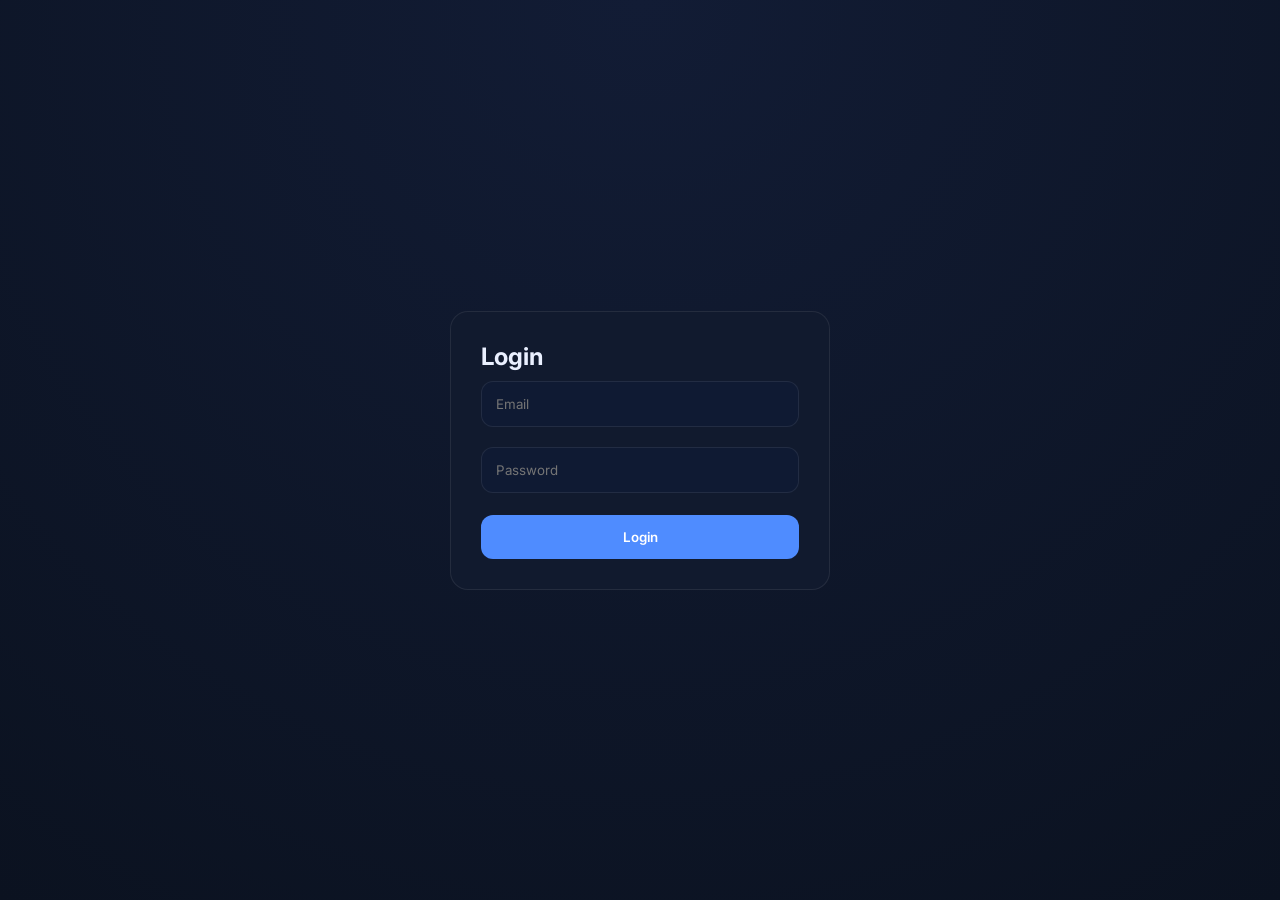
==== index.html @ b1f77ae4 "Add files via upload" ====
<!DOCTYPE html>
<html>
<head>
  <title>Login</title>
  <link rel="stylesheet" href="style.css">
</head>
<body>

<div class="auth-container">
  <div class="auth-box">

    <h2>Login</h2>

    <input id="email" placeholder="Email">
    <input id="password" type="password" placeholder="Password">

    <button onclick="login()">Login</button>

    <p id="err"></p>

  </div>
</div>

<script>
function login() {
  const email = document.getElementById("email").value;
  const pass = document.getElementById("password").value;

  if(email === "theethanerivers@gmail.com" && pass === "Incredibleman") {
    sessionStorage.setItem("loggedIn","true");
    window.location.href = "dashboard.html";
  } else {
    document.getElementById("err").innerText = "Wrong login";
  }
}
</script>

</body>
</html>
---- style.css ----
@import url('https://fonts.googleapis.com/css2?family=Inter:wght@300;400;500;600;700;800&display=swap');

:root {
  --bg: #0b1220;
  --card: #111a2e;
  --card2: #0f1a33;
  --text: #eaf0ff;
  --muted: #9fb0d0;
  --primary: #4f8cff;
  --success: #22c55e;
  --danger: #ef4444;
  --border: rgba(255,255,255,0.08);
}

* {
  margin: 0;
  padding: 0;
  box-sizing: border-box;
  font-family: 'Inter', sans-serif;
}

body {
  background: radial-gradient(circle at top, #121c35, var(--bg));
  color: var(--text);
}

.auth-container {
  height: 100vh;
  display: flex;
  justify-content: center;
  align-items: center;
}

.auth-box {
  width: 380px;
  background: var(--card);
  padding: 30px;
  border-radius: 18px;
  border: 1px solid var(--border);
}

input {
  width: 100%;
  padding: 14px;
  margin: 10px 0;
  border-radius: 12px;
  border: 1px solid var(--border);
  background: var(--card2);
  color: var(--text);
}

button {
  width: 100%;
  padding: 14px;
  margin-top: 12px;
  border: none;
  border-radius: 12px;
  background: var(--primary);
  color: white;
  font-weight: 600;
  cursor: pointer;
}

.sidebar {
  position: fixed;
  width: 260px;
  height: 100vh;
  background: var(--card);
  padding: 20px;
  border-right: 1px solid var(--border);
}

.sidebar a {
  display: block;
  padding: 12px;
  color: var(--muted);
  text-decoration: none;
}

.main {
  margin-left: 260px;
  padding: 24px;
}

.card {
  background: var(--card);
  padding: 18px;
  border-radius: 16px;
  border: 1px solid var(--border);
  margin-bottom: 16px;
}

.balance {
  font-size: 34px;
  font-weight: 800;
}

.row {
  display: flex;
  gap: 10px;
  margin-top: 10px;
}

.small-btn {
  padding: 10px;
  background: rgba(255,255,255,0.06);
  border: 1px solid var(--border);
  border-radius: 10px;
}
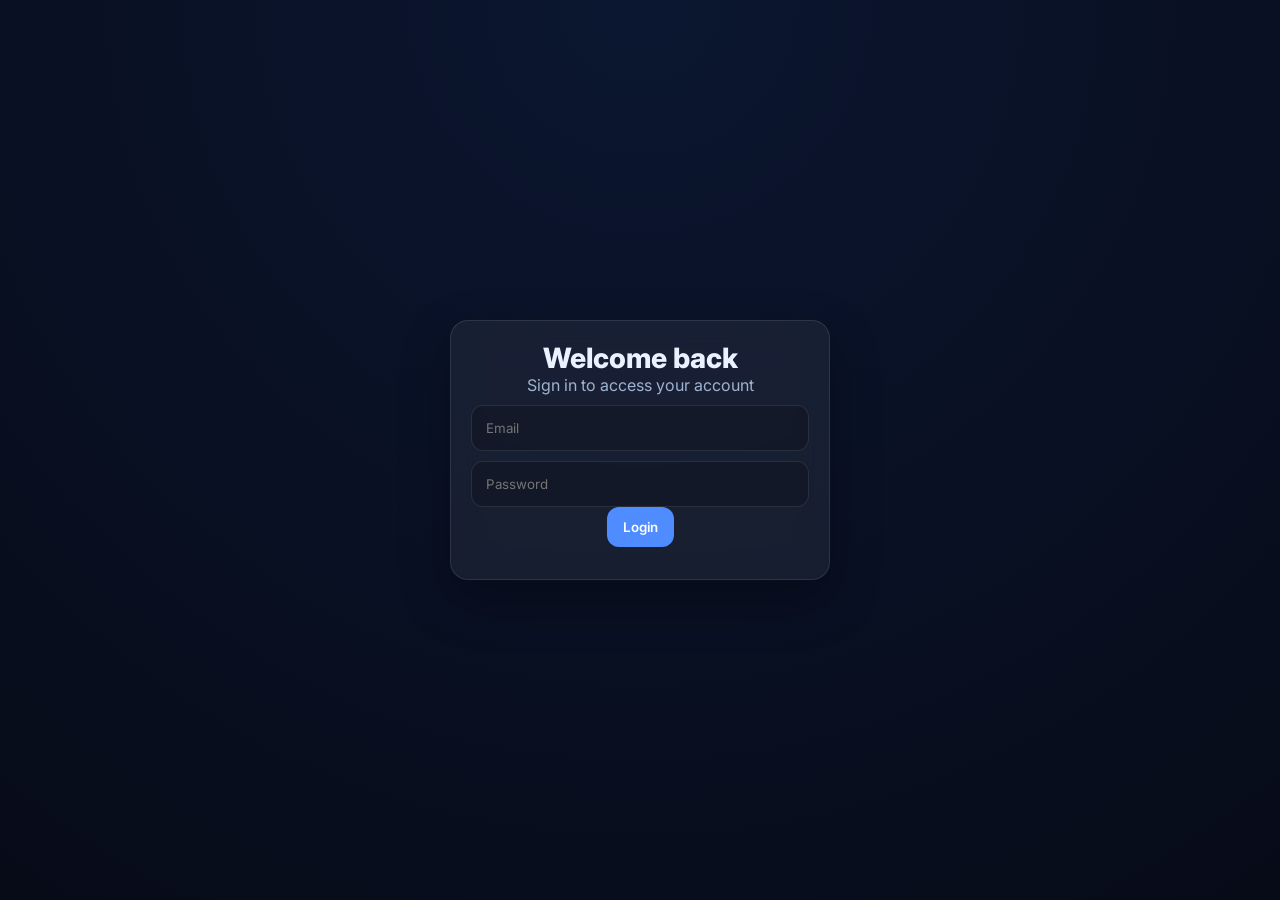
==== commit 4d2b194d: "Add files via upload" ====
--- a/index.html
+++ b/index.html
@@ -1,22 +1,25 @@
 <!DOCTYPE html>
-<html>
+<html lang="en">
 <head>
-  <title>Login</title>
+  <meta charset="UTF-8">
+  <title>NeoBank Login</title>
   <link rel="stylesheet" href="style.css">
 </head>
+
 <body>
 
-<div class="auth-container">
-  <div class="auth-box">
+<div class="auth">
+  <div class="auth-box card">
 
-    <h2>Login</h2>
+    <h1 style="font-size:28px; font-weight:800;">Welcome back</h1>
+    <p class="muted">Sign in to access your account</p>
 
-    <input id="email" placeholder="Email">
+    <input id="email" type="email" placeholder="Email">
     <input id="password" type="password" placeholder="Password">
 
     <button onclick="login()">Login</button>
 
-    <p id="err"></p>
+    <p id="error" style="margin-top:12px; color:#ef4444;"></p>
 
   </div>
 </div>
@@ -24,16 +27,19 @@
 <script>
 function login() {
   const email = document.getElementById("email").value;
-  const pass = document.getElementById("password").value;
+  const password = document.getElementById("password").value;
 
-  if(email === "theethanerivers@gmail.com" && pass === "Incredibleman") {
-    sessionStorage.setItem("loggedIn","true");
+  const validEmail = "theethanerivers@gmail.com";
+  const validPass = "Incredibleman";
+
+  if (email === validEmail && password === validPass) {
+    sessionStorage.setItem("loggedIn", "true");
     window.location.href = "dashboard.html";
   } else {
-    document.getElementById("err").innerText = "Wrong login";
+    document.getElementById("error").innerText = "Invalid login details";
   }
 }
 </script>
-
+<script src="script.js"></script>
 </body>
 </html>
--- a/style.css
+++ b/style.css
@@ -1,30 +1,57 @@
 @import url('https://fonts.googleapis.com/css2?family=Inter:wght@300;400;500;600;700;800&display=swap');
 
 :root {
-  --bg: #0b1220;
-  --card: #111a2e;
-  --card2: #0f1a33;
-  --text: #eaf0ff;
-  --muted: #9fb0d0;
-  --primary: #4f8cff;
-  --success: #22c55e;
-  --danger: #ef4444;
-  --border: rgba(255,255,255,0.08);
+  --bg1: #070b18;
+  --bg2: #0b1630;
+  --card: rgba(255,255,255,0.06);
+  --stroke: rgba(255,255,255,0.10);
+  --text: #eaf2ff;
+  --muted: #9fb3d1;
+  --blue: #4f8cff;
+  --green: #22c55e;
+  --red: #ef4444;
 }
 
 * {
   margin: 0;
   padding: 0;
   box-sizing: border-box;
-  font-family: 'Inter', sans-serif;
+  font-family: "Inter", sans-serif;
 }
 
 body {
-  background: radial-gradient(circle at top, #121c35, var(--bg));
+  background: radial-gradient(circle at top, var(--bg2), var(--bg1));
   color: var(--text);
 }
 
-.auth-container {
+/* GLASS CARD */
+.card {
+  background: var(--card);
+  border: 1px solid var(--stroke);
+  border-radius: 18px;
+  padding: 20px;
+  backdrop-filter: blur(14px);
+  box-shadow: 0 20px 50px rgba(0,0,0,0.3);
+}
+
+/* BUTTONS */
+button {
+  background: var(--blue);
+  border: none;
+  padding: 12px 16px;
+  border-radius: 12px;
+  color: white;
+  font-weight: 600;
+  cursor: pointer;
+  transition: 0.2s;
+}
+
+button:hover {
+  transform: translateY(-2px);
+}
+
+/* LOGIN */
+.auth {
   height: 100vh;
   display: flex;
   justify-content: center;
@@ -33,77 +60,69 @@
 
 .auth-box {
   width: 380px;
-  background: var(--card);
-  padding: 30px;
-  border-radius: 18px;
-  border: 1px solid var(--border);
+  text-align: center;
 }
 
+/* INPUT */
 input {
   width: 100%;
   padding: 14px;
-  margin: 10px 0;
+  margin-top: 10px;
   border-radius: 12px;
-  border: 1px solid var(--border);
-  background: var(--card2);
-  color: var(--text);
+  border: 1px solid var(--stroke);
+  background: rgba(0,0,0,0.2);
+  color: white;
 }
 
-button {
-  width: 100%;
-  padding: 14px;
-  margin-top: 12px;
-  border: none;
-  border-radius: 12px;
-  background: var(--primary);
-  color: white;
-  font-weight: 600;
-  cursor: pointer;
+/* DASHBOARD LAYOUT */
+.layout {
+  display: flex;
 }
 
+/* SIDEBAR */
 .sidebar {
+  width: 240px;
+  height: 100vh;
+  padding: 20px;
   position: fixed;
-  width: 260px;
-  height: 100vh;
-  background: var(--card);
-  padding: 20px;
-  border-right: 1px solid var(--border);
 }
 
 .sidebar a {
   display: block;
   padding: 12px;
+  margin: 6px 0;
   color: var(--muted);
   text-decoration: none;
+  border-radius: 10px;
 }
 
+.sidebar a:hover {
+  background: rgba(255,255,255,0.06);
+  color: white;
+}
+
+/* MAIN */
 .main {
-  margin-left: 260px;
+  margin-left: 240px;
   padding: 24px;
 }
 
-.card {
-  background: var(--card);
-  padding: 18px;
-  border-radius: 16px;
-  border: 1px solid var(--border);
-  margin-bottom: 16px;
+/* HERO BALANCE */
+.balance {
+  font-size: 42px;
+  font-weight: 800;
+  letter-spacing: -1px;
 }
 
-.balance {
-  font-size: 34px;
-  font-weight: 800;
+/* GRID ACTIONS */
+.grid {
+  display: grid;
+  grid-template-columns: repeat(auto-fit, minmax(180px, 1fr));
+  gap: 16px;
+  margin-top: 20px;
 }
 
-.row {
-  display: flex;
-  gap: 10px;
-  margin-top: 10px;
-}
-
-.small-btn {
-  padding: 10px;
-  background: rgba(255,255,255,0.06);
-  border: 1px solid var(--border);
-  border-radius: 10px;
+/* SMALL TEXT */
+.muted {
+  color: var(--muted);
 }
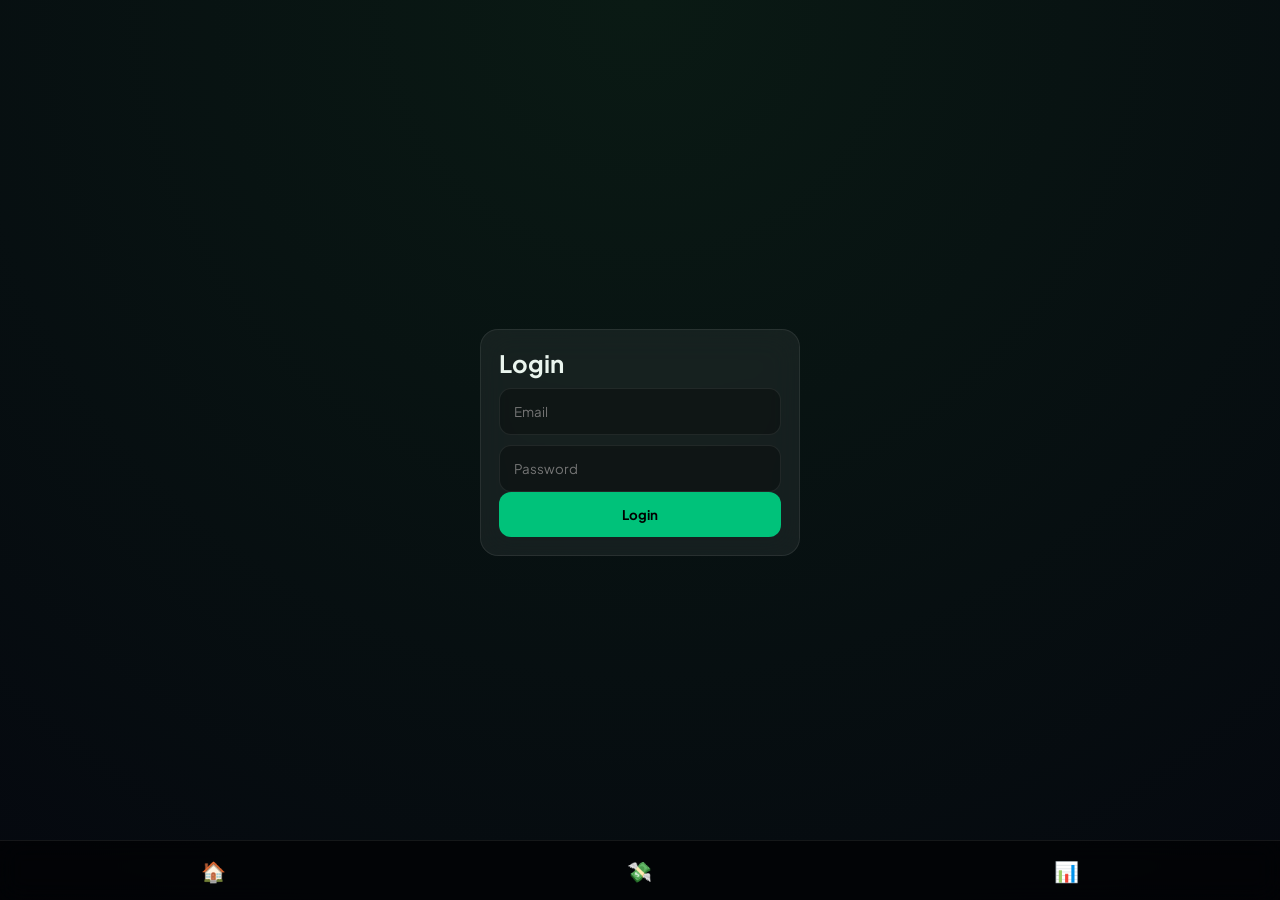
==== commit c526a8ed: "Add files via upload" ====
--- a/index.html
+++ b/index.html
@@ -1,45 +1,33 @@
 <!DOCTYPE html>
-<html lang="en">
+<html>
 <head>
-  <meta charset="UTF-8">
-  <title>NeoBank Login</title>
+<link rel="manifest" href="manifest.json">
+<meta name="theme-color" content="#00c27a">
+  <meta name="viewport" content="width=device-width, initial-scale=1.0">
   <link rel="stylesheet" href="style.css">
 </head>
-
+<div class="bottom-nav">
+  <a href="dashboard.html">🏠</a>
+  <a href="transfer.html">💸</a>
+  <a href="transactions.html">📊</a>
+</div>
 <body>
 
-<div class="auth">
-  <div class="auth-box card">
+<div class="layout" style="justify-content:center;align-items:center;">
 
-    <h1 style="font-size:28px; font-weight:800;">Welcome back</h1>
-    <p class="muted">Sign in to access your account</p>
+  <div class="card" style="width:320px;">
+    <h2>Login</h2>
 
-    <input id="email" type="email" placeholder="Email">
+    <input id="email" placeholder="Email">
     <input id="password" type="password" placeholder="Password">
 
     <button onclick="login()">Login</button>
 
-    <p id="error" style="margin-top:12px; color:#ef4444;"></p>
+    <p id="err"></p>
+  </div>
 
-  </div>
 </div>
 
-<script>
-function login() {
-  const email = document.getElementById("email").value;
-  const password = document.getElementById("password").value;
-
-  const validEmail = "theethanerivers@gmail.com";
-  const validPass = "Incredibleman";
-
-  if (email === validEmail && password === validPass) {
-    sessionStorage.setItem("loggedIn", "true");
-    window.location.href = "dashboard.html";
-  } else {
-    document.getElementById("error").innerText = "Invalid login details";
-  }
-}
-</script>
 <script src="script.js"></script>
 </body>
 </html>
--- a/style.css
+++ b/style.css
@@ -1,66 +1,80 @@
-@import url('https://fonts.googleapis.com/css2?family=Inter:wght@300;400;500;600;700;800&display=swap');
+@import url('https://fonts.googleapis.com/css2?family=Plus+Jakarta+Sans:wght@300;400;500;600;700;800&display=swap');
 
 :root {
-  --bg1: #070b18;
-  --bg2: #0b1630;
+  --bg: #05080f;
   --card: rgba(255,255,255,0.06);
-  --stroke: rgba(255,255,255,0.10);
-  --text: #eaf2ff;
-  --muted: #9fb3d1;
-  --blue: #4f8cff;
-  --green: #22c55e;
-  --red: #ef4444;
+  --stroke: rgba(255,255,255,0.08);
+  --text: #eaf5ee;
+  --muted: #9fb2a6;
+  --primary: #00c27a;
+  --danger: #ff4d4d;
 }
 
 * {
   margin: 0;
   padding: 0;
   box-sizing: border-box;
-  font-family: "Inter", sans-serif;
+  font-family: 'Plus Jakarta Sans', sans-serif;
+}
+
+html, body {
+  height: 100%;
+  width: 100%;
+  overflow-x: hidden;
+  overflow-y: auto;
 }
 
 body {
-  background: radial-gradient(circle at top, var(--bg2), var(--bg1));
+  background: radial-gradient(circle at top, #0a1a14, var(--bg));
   color: var(--text);
 }
 
-/* GLASS CARD */
+/* LAYOUT */
+.layout {
+  display: flex;
+  min-height: 100vh;
+}
+
+.sidebar {
+  width: 240px;
+  position: fixed;
+  height: 100vh;
+  padding: 20px;
+}
+
+.sidebar a {
+  display: none;
+  padding: 12px;
+  color: var(--muted);
+  text-decoration: none;
+}
+
+.main {
+  margin-left: 0;
+  padding: 18px;
+  padding-bottom: 90px; /* prevents content hiding behind bottom nav */
+  width: 100%;
+}
+
+/* CARD */
 .card {
   background: var(--card);
   border: 1px solid var(--stroke);
   border-radius: 18px;
-  padding: 20px;
-  backdrop-filter: blur(14px);
-  box-shadow: 0 20px 50px rgba(0,0,0,0.3);
+  padding: 18px;
+  backdrop-filter: blur(16px);
+  margin-bottom: 16px;
 }
 
-/* BUTTONS */
+/* BUTTON */
 button {
-  background: var(--blue);
+  background: var(--primary);
   border: none;
-  padding: 12px 16px;
+  padding: 14px;
   border-radius: 12px;
-  color: white;
-  font-weight: 600;
+  font-weight: 700;
   cursor: pointer;
-  transition: 0.2s;
-}
-
-button:hover {
-  transform: translateY(-2px);
-}
-
-/* LOGIN */
-.auth {
-  height: 100vh;
-  display: flex;
-  justify-content: center;
-  align-items: center;
-}
-
-.auth-box {
-  width: 380px;
-  text-align: center;
+  width: 100%;
 }
 
 /* INPUT */
@@ -70,59 +84,54 @@
   margin-top: 10px;
   border-radius: 12px;
   border: 1px solid var(--stroke);
-  background: rgba(0,0,0,0.2);
+  background: rgba(0,0,0,0.3);
   color: white;
 }
 
-/* DASHBOARD LAYOUT */
-.layout {
-  display: flex;
+/* TEXT */
+.balance {
+  font-size: 40px;
+  font-weight: 800;
 }
 
-/* SIDEBAR */
-.sidebar {
-  width: 240px;
-  height: 100vh;
-  padding: 20px;
+.muted {
+  color: var(--muted);
+}
+.bottom-nav {
   position: fixed;
+  bottom: 0;
+  left: 0;
+  right: 0;
+
+  height: 60px;
+  background: rgba(0,0,0,0.6);
+  backdrop-filter: blur(12px);
+
+  display: flex;
+  justify-content: space-around;
+  align-items: center;
+
+  border-top: 1px solid rgba(255,255,255,0.08);
 }
 
-.sidebar a {
-  display: block;
-  padding: 12px;
-  margin: 6px 0;
-  color: var(--muted);
+.bottom-nav a {
+  color: #9fb2a6;
+  font-size: 20px;
   text-decoration: none;
-  border-radius: 10px;
 }
 
-.sidebar a:hover {
-  background: rgba(255,255,255,0.06);
-  color: white;
+.bottom-nav a:hover {
+  color: #00c27a;
+}
+button {
+  background: #00c27a;
 }
 
-/* MAIN */
-.main {
-  margin-left: 240px;
-  padding: 24px;
+/* 👇 THIS IS THE PART YOU ADD AT THE BOTTOM */
+.card {
+  transition: transform 0.2s ease, box-shadow 0.2s ease;
 }
 
-/* HERO BALANCE */
-.balance {
-  font-size: 42px;
-  font-weight: 800;
-  letter-spacing: -1px;
-}
-
-/* GRID ACTIONS */
-.grid {
-  display: grid;
-  grid-template-columns: repeat(auto-fit, minmax(180px, 1fr));
-  gap: 16px;
-  margin-top: 20px;
-}
-
-/* SMALL TEXT */
-.muted {
-  color: var(--muted);
+.card:active {
+  transform: scale(0.98);
 }
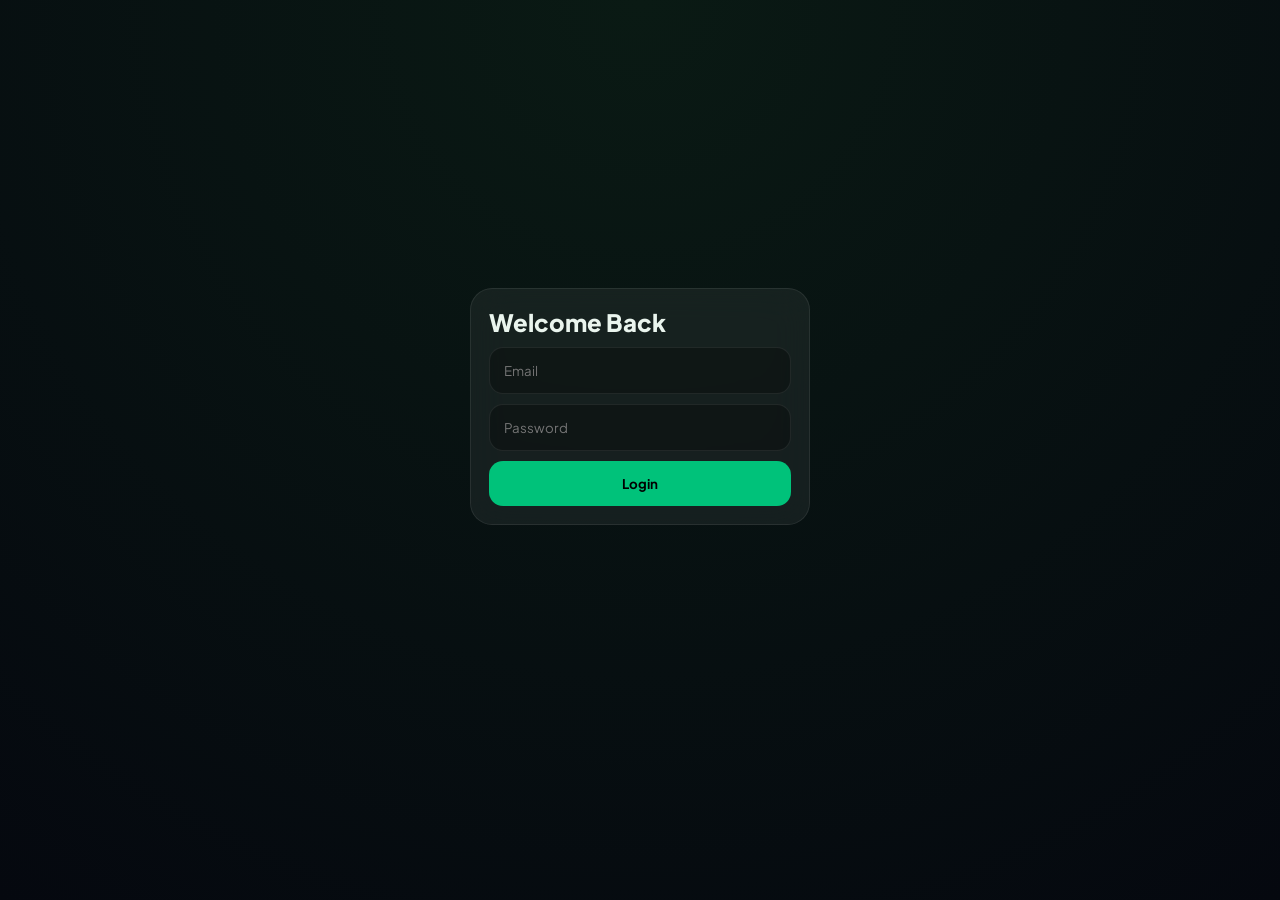
==== commit 16634cc6: "Add files via upload" ====
--- a/index.html
+++ b/index.html
@@ -1,29 +1,23 @@
 <!DOCTYPE html>
 <html>
 <head>
-<link rel="manifest" href="manifest.json">
-<meta name="theme-color" content="#00c27a">
   <meta name="viewport" content="width=device-width, initial-scale=1.0">
   <link rel="stylesheet" href="style.css">
 </head>
-<div class="bottom-nav">
-  <a href="dashboard.html">🏠</a>
-  <a href="transfer.html">💸</a>
-  <a href="transactions.html">📊</a>
-</div>
+
 <body>
 
-<div class="layout" style="justify-content:center;align-items:center;">
+<div class="main" style="display:flex;justify-content:center;align-items:center;height:100vh;">
 
-  <div class="card" style="width:320px;">
-    <h2>Login</h2>
+  <div class="card" style="width:100%;max-width:340px;">
+    <h2>Welcome Back</h2>
 
     <input id="email" placeholder="Email">
     <input id="password" type="password" placeholder="Password">
 
     <button onclick="login()">Login</button>
 
-    <p id="err"></p>
+    <p id="err" class="muted"></p>
   </div>
 
 </div>
--- a/style.css
+++ b/style.css
@@ -7,7 +7,6 @@
   --text: #eaf5ee;
   --muted: #9fb2a6;
   --primary: #00c27a;
-  --danger: #ff4d4d;
 }
 
 * {
@@ -22,59 +21,39 @@
   width: 100%;
   overflow-x: hidden;
   overflow-y: auto;
-}
-
-body {
   background: radial-gradient(circle at top, #0a1a14, var(--bg));
   color: var(--text);
 }
 
-/* LAYOUT */
-.layout {
-  display: flex;
-  min-height: 100vh;
+/* APP LAYOUT */
+.main {
+  padding: 16px;
+  padding-bottom: 90px;
 }
 
-.sidebar {
-  width: 240px;
-  position: fixed;
-  height: 100vh;
-  padding: 20px;
-}
-
-.sidebar a {
-  display: none;
-  padding: 12px;
-  color: var(--muted);
-  text-decoration: none;
-}
-
-.main {
-  margin-left: 0;
-  padding: 18px;
-  padding-bottom: 90px; /* prevents content hiding behind bottom nav */
-  width: 100%;
-}
-
-/* CARD */
+/* CARDS */
 .card {
   background: var(--card);
   border: 1px solid var(--stroke);
-  border-radius: 18px;
+  border-radius: 22px;
   padding: 18px;
-  backdrop-filter: blur(16px);
-  margin-bottom: 16px;
+  margin-bottom: 14px;
+  backdrop-filter: blur(18px);
 }
 
-/* BUTTON */
-button {
-  background: var(--primary);
-  border: none;
-  padding: 14px;
-  border-radius: 12px;
-  font-weight: 700;
-  cursor: pointer;
-  width: 100%;
+/* TEXT */
+h1, h2 {
+  font-weight: 800;
+}
+
+.balance {
+  font-size: 44px;
+  font-weight: 800;
+  letter-spacing: -1px;
+}
+
+.muted {
+  color: var(--muted);
 }
 
 /* INPUT */
@@ -82,54 +61,54 @@
   width: 100%;
   padding: 14px;
   margin-top: 10px;
-  border-radius: 12px;
+  border-radius: 14px;
   border: 1px solid var(--stroke);
   background: rgba(0,0,0,0.3);
   color: white;
 }
 
-/* TEXT */
-.balance {
-  font-size: 40px;
-  font-weight: 800;
+/* BUTTON */
+button {
+  width: 100%;
+  padding: 14px;
+  border-radius: 14px;
+  border: none;
+  background: var(--primary);
+  font-weight: 700;
+  margin-top: 10px;
+  cursor: pointer;
 }
 
-.muted {
-  color: var(--muted);
-}
+/* BOTTOM NAV */
 .bottom-nav {
   position: fixed;
   bottom: 0;
   left: 0;
   right: 0;
-
-  height: 60px;
-  background: rgba(0,0,0,0.6);
-  backdrop-filter: blur(12px);
+  height: 70px;
 
   display: flex;
   justify-content: space-around;
   align-items: center;
 
+  background: rgba(10, 15, 25, 0.9);
+  backdrop-filter: blur(20px);
   border-top: 1px solid rgba(255,255,255,0.08);
 }
 
 .bottom-nav a {
   color: #9fb2a6;
-  font-size: 20px;
+  font-size: 22px;
   text-decoration: none;
 }
 
 .bottom-nav a:hover {
   color: #00c27a;
 }
-button {
-  background: #00c27a;
-}
 
-/* 👇 THIS IS THE PART YOU ADD AT THE BOTTOM */
+/* ANIMATION FEEL */
 .card {
-  transition: transform 0.2s ease, box-shadow 0.2s ease;
+  transition: transform 0.2s ease;
 }
 
 .card:active {
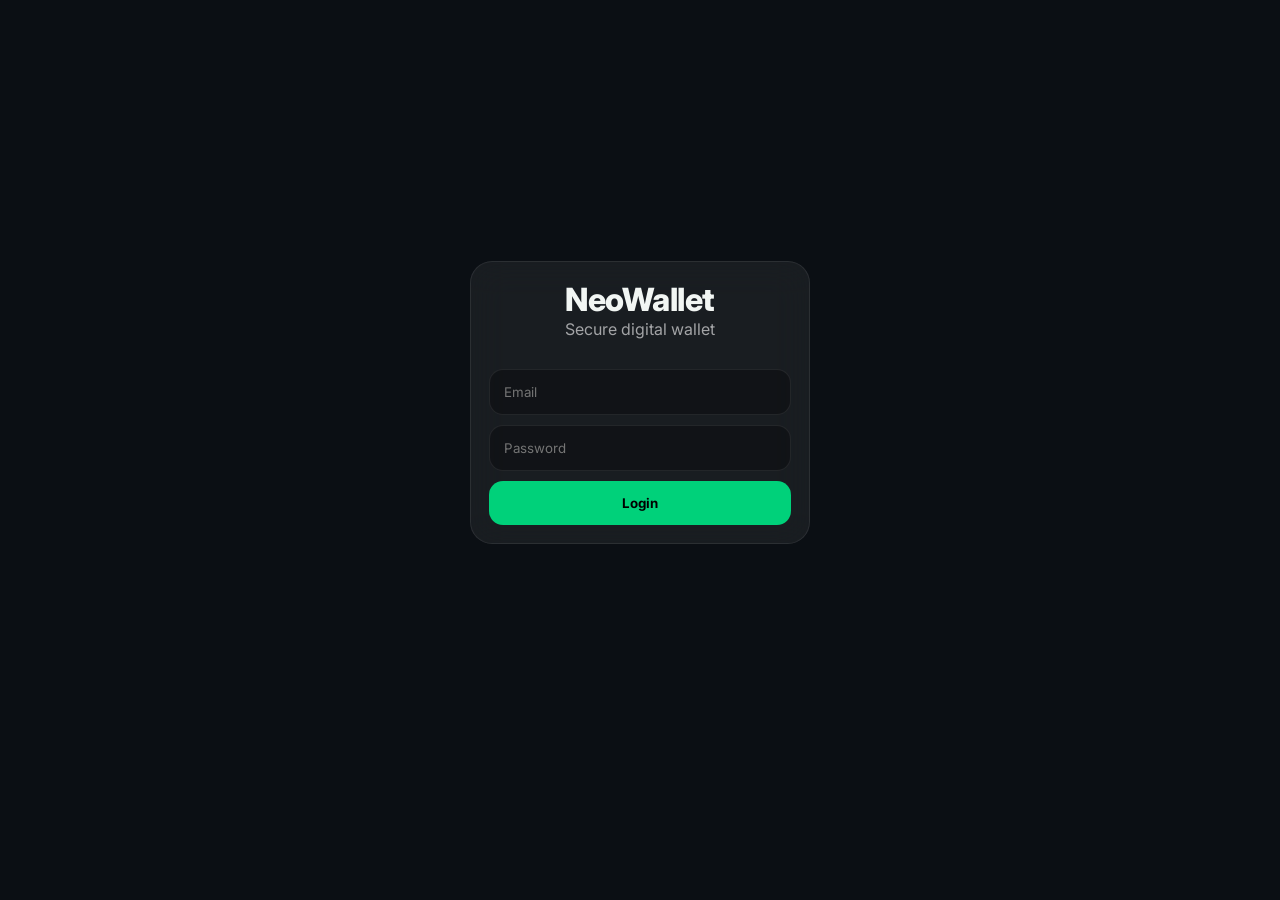
==== commit 25970632: "Add files via upload" ====
--- a/index.html
+++ b/index.html
@@ -1,16 +1,17 @@
 <!DOCTYPE html>
 <html>
 <head>
-  <meta name="viewport" content="width=device-width, initial-scale=1.0">
-  <link rel="stylesheet" href="style.css">
+<meta name="viewport" content="width=device-width,initial-scale=1">
+<link rel="stylesheet" href="style.css">
 </head>
 
 <body>
 
-<div class="main" style="display:flex;justify-content:center;align-items:center;height:100vh;">
+<div class="main" style="display:flex;align-items:center;justify-content:center;height:100vh;">
 
   <div class="card" style="width:100%;max-width:340px;">
-    <h2>Welcome Back</h2>
+    <h1 style="text-align:center;">NeoWallet</h1>
+    <p class="muted" style="text-align:center;margin-bottom:20px;">Secure digital wallet</p>
 
     <input id="email" placeholder="Email">
     <input id="password" type="password" placeholder="Password">
--- a/style.css
+++ b/style.css
@@ -1,116 +1,93 @@
-@import url('https://fonts.googleapis.com/css2?family=Plus+Jakarta+Sans:wght@300;400;500;600;700;800&display=swap');
+@import url('https://fonts.googleapis.com/css2?family=Inter:wght@300;400;500;600;700;800&display=swap');
 
-:root {
-  --bg: #05080f;
-  --card: rgba(255,255,255,0.06);
-  --stroke: rgba(255,255,255,0.08);
-  --text: #eaf5ee;
-  --muted: #9fb2a6;
-  --primary: #00c27a;
+:root{
+  --bg:#0b0f14;
+  --card:rgba(255,255,255,0.06);
+  --stroke:rgba(255,255,255,0.08);
+  --text:#f2f6f3;
+  --muted:rgba(255,255,255,0.6);
+  --accent:#00d17a;
 }
 
-* {
-  margin: 0;
-  padding: 0;
-  box-sizing: border-box;
-  font-family: 'Plus Jakarta Sans', sans-serif;
+*{
+  margin:0;
+  padding:0;
+  box-sizing:border-box;
+  font-family:"Inter", sans-serif;
 }
 
-html, body {
-  height: 100%;
-  width: 100%;
-  overflow-x: hidden;
-  overflow-y: auto;
-  background: radial-gradient(circle at top, #0a1a14, var(--bg));
-  color: var(--text);
+html,body{
+  height:100%;
+  width:100%;
+  background:var(--bg);
+  color:var(--text);
+  overflow-x:hidden;
 }
 
-/* APP LAYOUT */
-.main {
-  padding: 16px;
-  padding-bottom: 90px;
+.main{
+  padding:18px;
+  padding-bottom:100px;
 }
 
-/* CARDS */
-.card {
-  background: var(--card);
-  border: 1px solid var(--stroke);
-  border-radius: 22px;
-  padding: 18px;
-  margin-bottom: 14px;
-  backdrop-filter: blur(18px);
+.card{
+  background:var(--card);
+  border:1px solid var(--stroke);
+  border-radius:22px;
+  padding:18px;
+  margin-bottom:14px;
+  backdrop-filter:blur(18px);
 }
 
-/* TEXT */
-h1, h2 {
-  font-weight: 800;
+h1,h2{
+  font-weight:800;
+  letter-spacing:-0.5px;
 }
 
-.balance {
-  font-size: 44px;
-  font-weight: 800;
-  letter-spacing: -1px;
+.balance{
+  font-size:clamp(28px,6vw,44px);
+  font-weight:800;
+  white-space:nowrap;
+  overflow:hidden;
 }
 
-.muted {
-  color: var(--muted);
+input{
+  width:100%;
+  padding:14px;
+  margin-top:10px;
+  border-radius:14px;
+  border:1px solid var(--stroke);
+  background:rgba(0,0,0,0.3);
+  color:white;
 }
 
-/* INPUT */
-input {
-  width: 100%;
-  padding: 14px;
-  margin-top: 10px;
-  border-radius: 14px;
-  border: 1px solid var(--stroke);
-  background: rgba(0,0,0,0.3);
-  color: white;
+button{
+  width:100%;
+  padding:14px;
+  border:none;
+  border-radius:14px;
+  background:var(--accent);
+  font-weight:700;
+  margin-top:10px;
 }
 
-/* BUTTON */
-button {
-  width: 100%;
-  padding: 14px;
-  border-radius: 14px;
-  border: none;
-  background: var(--primary);
-  font-weight: 700;
-  margin-top: 10px;
-  cursor: pointer;
+.muted{color:var(--muted);}
+
+.bottom-nav{
+  position:fixed;
+  bottom:0;
+  left:0;
+  right:0;
+  height:70px;
+  display:flex;
+  justify-content:space-around;
+  align-items:center;
+  background:rgba(10,12,18,0.8);
+  backdrop-filter:blur(20px);
+  border-top:1px solid var(--stroke);
 }
 
-/* BOTTOM NAV */
-.bottom-nav {
-  position: fixed;
-  bottom: 0;
-  left: 0;
-  right: 0;
-  height: 70px;
-
-  display: flex;
-  justify-content: space-around;
-  align-items: center;
-
-  background: rgba(10, 15, 25, 0.9);
-  backdrop-filter: blur(20px);
-  border-top: 1px solid rgba(255,255,255,0.08);
-}
-
-.bottom-nav a {
-  color: #9fb2a6;
-  font-size: 22px;
-  text-decoration: none;
-}
-
-.bottom-nav a:hover {
-  color: #00c27a;
-}
-
-/* ANIMATION FEEL */
-.card {
-  transition: transform 0.2s ease;
-}
-
-.card:active {
-  transform: scale(0.98);
+.bottom-nav a{
+  color:var(--muted);
+  text-decoration:none;
+  font-size:20px;
 }
